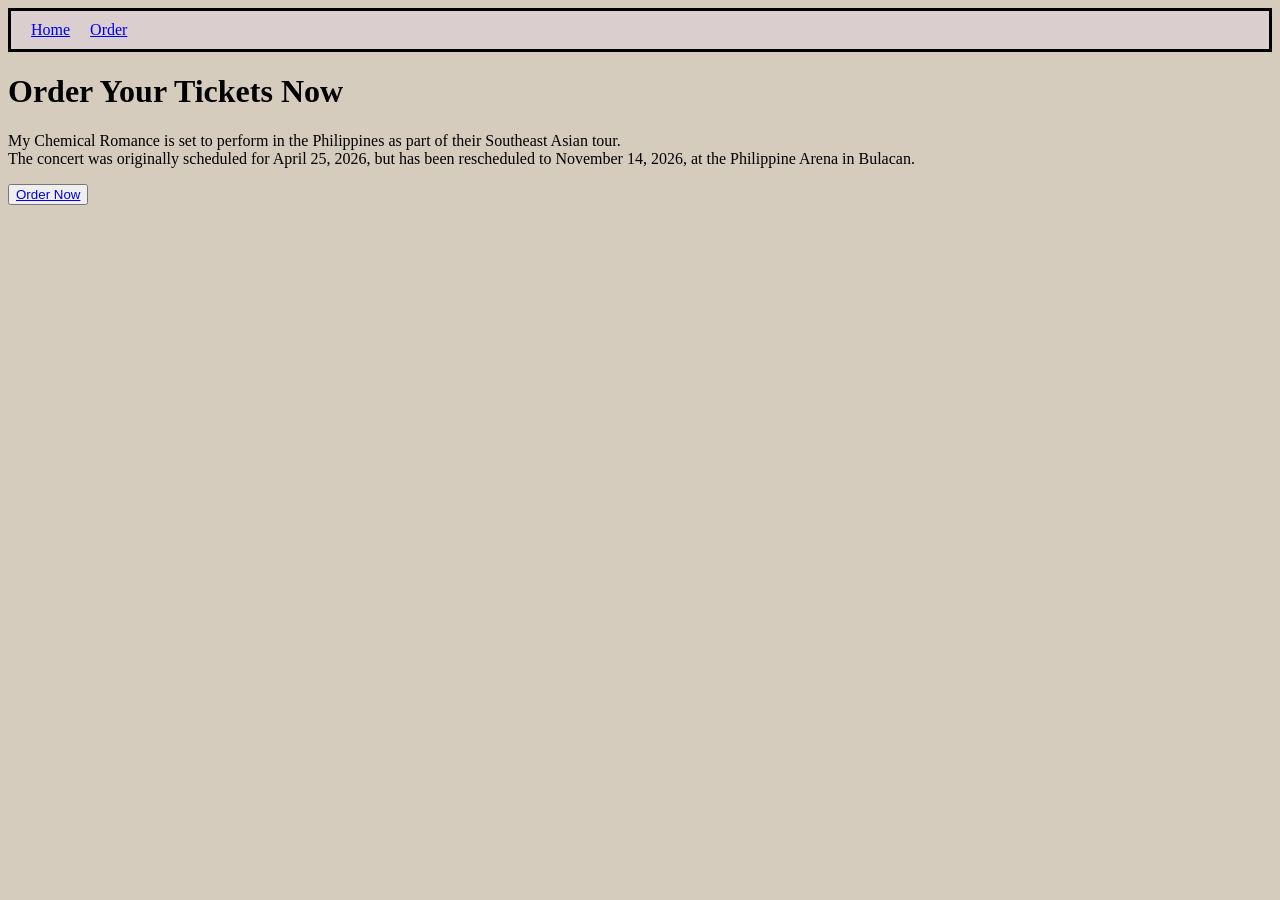
==== index.html @ c113cf19 "Add files via upload" ====
<!DOCTYPE html>
<html>

<head>
    <title>First Page</title>
    <link rel="stylesheet" href="style.css">
</head>

<body>

<header>
    <nav>
        <a href="index.html">Home</a>
        <a href="order.html">Order</a>
    </nav>
</header>

<h1>Order Your Tickets Now</h1>

<p>
    My Chemical Romance is set to perform in the Philippines as part of their Southeast Asian tour. <br>
    The concert was originally scheduled for April 25, 2026, but has been rescheduled to November 14, 2026, at the Philippine Arena in Bulacan.
</p>

<div class="button">
    <button><a href="order.html">Order Now</a></button>
</div>

</body>
</html>
---- style.css ----
header {
    display: flex;
    justify-content: space-between;
    align-items: center;
    padding: 10px 20px;
    background-color: #dbcece;
    border: 3px solid black;
    color: rgb(201, 171, 171);
}

nav {
    display: flex;
    gap: 20px;
}

body {
    background-color: rgb(214, 204, 190);
}
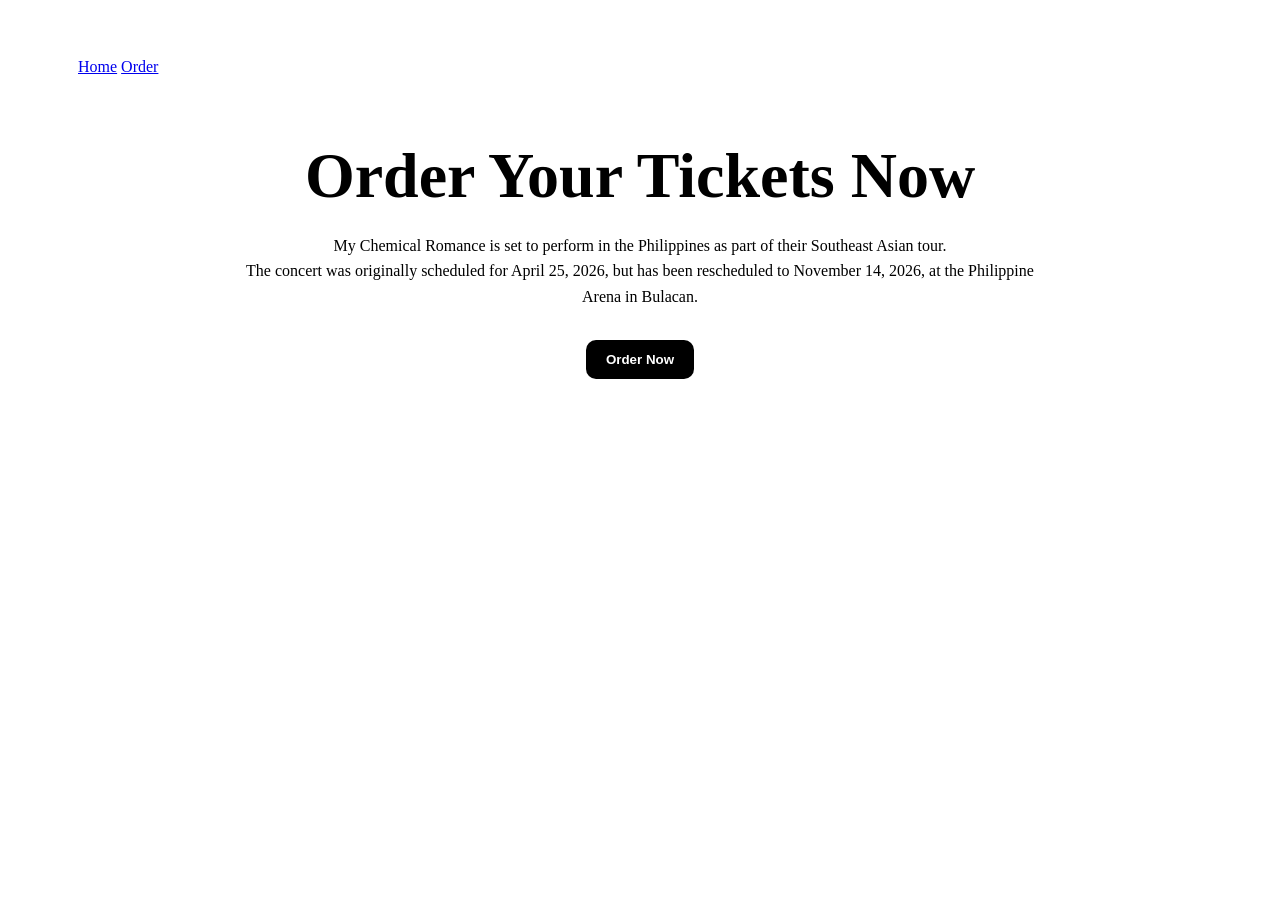
==== commit 2930535b: "Add files via upload" ====
--- a/index.html
+++ b/index.html
@@ -4,6 +4,7 @@
 <head>
     <title>First Page</title>
     <link rel="stylesheet" href="style.css">
+    <meta name="viewport" content="width=device-width, initial-scale=1.0">
 </head>
 
 <body>
--- a/style.css
+++ b/style.css
@@ -1,18 +1,97 @@
-header {
-    display: flex;
-    justify-content: space-between;
-    align-items: center;
-    padding: 10px 20px;
-    background-color: #dbcece;
-    border: 3px solid black;
-    color: rgb(201, 171, 171);
+h1 {
+    text-align: center;
+    margin-bottom: 20px;
+    font-size: 2rem;
 }
 
-nav {
-    display: flex;
-    gap: 20px;
+p {
+    line-height: 1.6;
+    text-align: center;
+    margin-bottom: 25px;
 }
 
-body {
-    background-color: rgb(214, 204, 190);
+.button {
+    display: flex;
+    justify-content: center;
+}
+
+button {
+    padding: 12px 20px;
+    border: none;
+    border-radius: 10px;
+    background-color: black;
+    cursor: pointer;
+}
+
+button a {
+    color: white;
+    text-decoration: none;
+    font-weight: bold;
+}
+
+form {
+    display: flex;
+    flex-direction: column;
+    gap: 12px;
+    max-width: 500px;
+    margin: auto;
+    background-color: rgba(255, 255, 255, 0.1);
+    padding: 20px;
+    border-radius: 12px;
+}
+
+input,
+select {
+    padding: 10px;
+    border-radius: 8px;
+    border: none;
+    width: 100%;
+}
+
+input[type="submit"] {
+    background-color: black;
+    color: white;
+    font-weight: bold;
+    cursor: pointer;
+}
+
+@media (min-width: 768px) {
+
+    body {
+        padding: 30px;
+    }
+
+    nav {
+        flex-direction: row;
+    }
+
+    h1 {
+        font-size: 3rem;
+    }
+
+    p {
+        max-width: 800px;
+        margin: auto;
+        margin-bottom: 30px;
+    }
+}
+
+@media (min-width: 1024px) {
+
+    header {
+        justify-content: space-between;
+        padding: 20px 40px;
+    }
+
+    nav {
+        gap: 20px;
+    }
+
+    h1 {
+        font-size: 4rem;
+    }
+
+    form {
+        max-width: 600px;
+    }
 }
